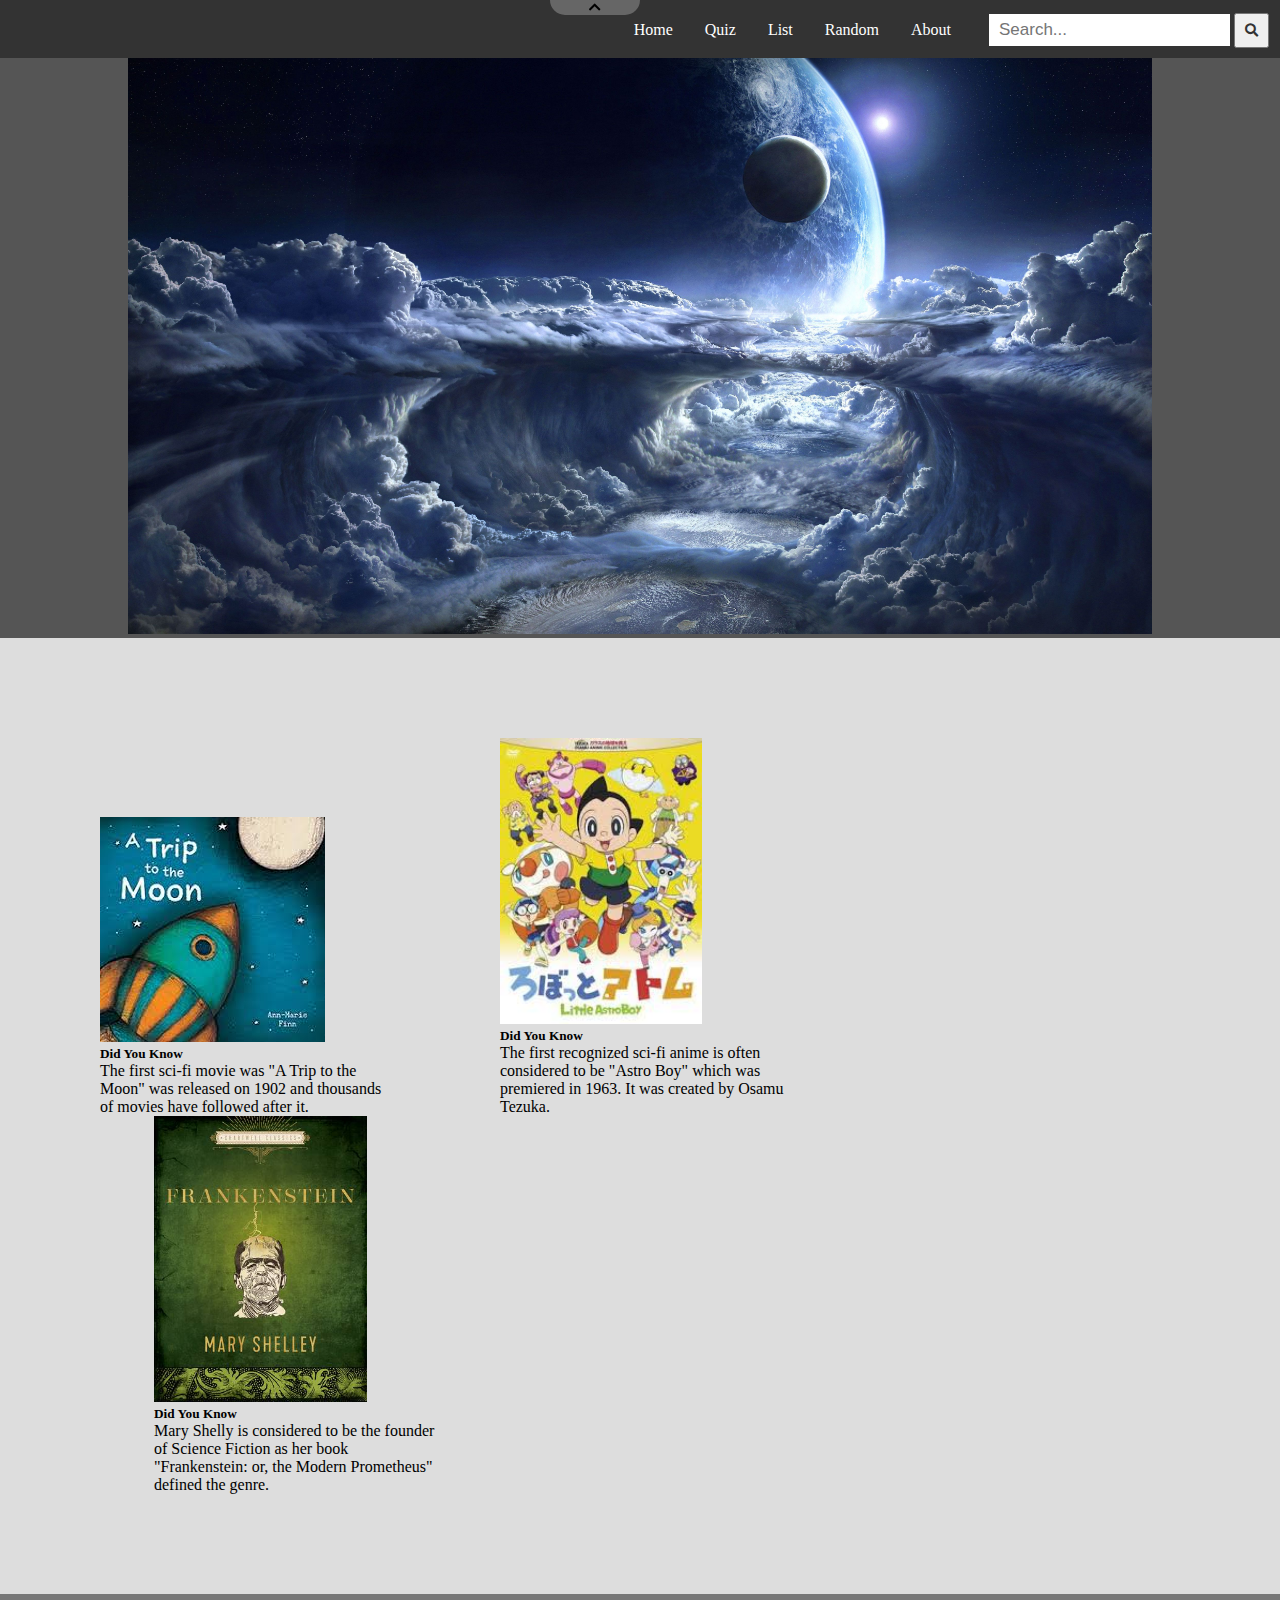
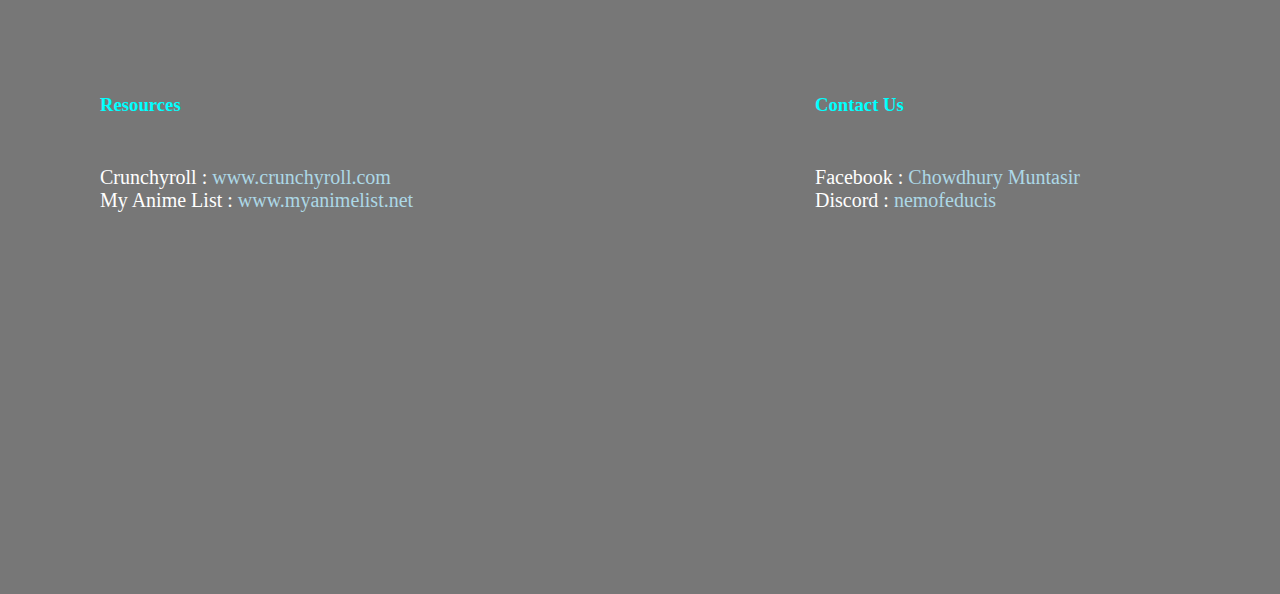
==== index.html @ 0bbf4406 "Add files via upload" ====
<!DOCTYPE html>
<html>
<head>
	<title>Scispace</title>
	<link rel="stylesheet" type="text/css" href="css/stylesheet.css">

	<!-- Adding Font Awesome -->
	<link rel="stylesheet" href="https://cdnjs.cloudflare.com/ajax/libs/font-awesome/5.15.4/css/all.min.css">
	<!-- Adding Bootstrap -->
	<link href="https://cdn.jsdelivr.net/npm/bootstrap@5.0.2/dist/css/bootstrap.min.css" rel="stylesheet" integrity="sha384-EVSTQN3/azprG1Anm3QDgpJLIm9Nao0Yz1ztcQTwFspd3yD65VohhpuuCOmLASjC" crossorigin="anonymous">

</head>
<body>
	<div class="scrollmenu" id="navBar">
		<div class="scrollmenucontent">
  			<a href="#home">Home</a>
  			<a href="#news">Quiz</a>
  			<a href="#news">List</a>
  			<a href="#contact">Random</a>
  			<a href="#about">About</a>
 			<form action="/search" method="get" class="searchbar">
  				<input type="text" name="search" placeholder="Search...">
  				<button type="submit" id="searchicon"><i class="fas fa-search"></i></button>
			</form>
 		</div>
	</div>
	<button type="submit" id="togglenav"><i class="fas fa-chevron-up"></i></button>

	<div class="slideshowcontainer">
  		<div class="mySlides">
    		<img src="images/image1.png" style="width:80%;">
  		</div>
  		<div class="mySlides">
    		<img src="images/image2.png" style="width:80%;">
  		</div>
  		<div class="mySlides">
    		<img src="images/image3.png" style="width:80%">
  		</div>
	</div>

	<div class="didUNoContainer">
		<div class="card" style="width: 18rem; display: inline-block; margin: 0 5% 0 0; border: 0;">
  			<img src="images/aTripToTheMoon.png" class="card-img-top" alt="...">
  			<div class="card-body">
    			<h5 class="card-title">Did You Know</h5>
    			<p class="card-text">The first sci-fi movie was "A Trip to the Moon" was released on 1902 and thousands of movies have followed after it.</p>
  			</div>
		</div>
		<div class="card" style="width: 18rem; display: inline-block; margin: 0 5% 0 5%;">
  			<img src="images/astroBoy.png" class="card-img-top" alt="..." style="height: 286px; border: 0;">
  			<div class="card-body">
    			<h5 class="card-title">Did You Know</h5>
    			<p class="card-text">The first recognized sci-fi anime is often considered to be "Astro Boy" which was premiered in 1963. It was created by Osamu Tezuka.</p>
  			</div>
		</div>
		<div class="card" style="width: 18rem; display: inline-block; margin: 0 0 0 5%;">
  			<img src="images/frankenstein.png" class="card-img-top" alt="..." style="height: 286px; border: 0;">
  			<div class="card-body">
    			<h5 class="card-title">Did You Know</h5>
    			<p class="card-text">Mary Shelly is considered to be the founder of Science Fiction as her book "Frankenstein: or, the Modern Prometheus" defined the genre.</p>
  			</div>
		</div>
     </div>


     <section class="about" id="about">
     	<div class="resources">
     		<h3 class="h3resources">Resources</h3>
     		<p class="normal">Crunchyroll : <a href="https://www.crunchyroll.com" >www.crunchyroll.com</a></p>
     		<p class="normal">My Anime List : <a href="https://www.myanimelist.net">www.myanimelist.net</a></p>
     	</div>
     	<div class="contactUs">
     		<h3 class="h3resources">Contact Us</h3>
     		<p class="normal">Facebook : <a href="https://www.facebook.com/muntasir.chowdhury.3154" >Chowdhury Muntasir</a></p>
     		<p class="normal">Discord : <a href="https://www.discord.com">nemofeducis</a></p>
     	</div>
     </section>

	<script type="text/javascript" src="scripts/script.js"></script>
	<!-- Adding Bootstrap JS -->
	<script src="https://cdn.jsdelivr.net/npm/bootstrap@5.0.2/dist/js/bootstrap.bundle.min.js" integrity="sha384-MrcW6ZMFYlzcLA8Nl+NtUVF0sA7MsXsP1UyJoMp4YLEuNSfAP+JcXn/tWtIaxVXM" crossorigin="anonymous"></script>
</body>
</html>
---- css/stylesheet.css ----
*{
	margin: 0;
	padding: 0;
}
div.scrollmenu {
  background-color: #333;
  overflow: auto;
  white-space: nowrap;
  padding: 5px;
  width: 100%;
  position: fixed;
  z-index: 9998;
}

div.scrollmenucontent {
	float:right;
}

div.scrollmenu a {
  display: inline-block;
  color: white;
  text-align: right;
  padding: 14px;
  text-decoration: none;
}

div.scrollmenu a:hover {
  background-color: #777;
}
/* Style the search box inside the navigation bar */
.scrollmenu input[type=text] {
  padding: 6px 10px;
  border: none;
  margin-top: 8px;
  margin-left: 20px;
  font-size: 17px;
}
#searchicon {
  margin-top: 8px;
  margin-right: 16px;
  display: inline-block;
  width: 35px; /* Set the width of the icon */
  height: 35px; /* Set the height of the icon */
  color: #333; /* Set the color of the icon */
  cursor: pointer; /* Change cursor to pointer on hover for better UX */
}

.searchbar{
	display: inline-block;
}

#togglenav{
  position: fixed;
  top: 0;
  right: 50%;
  z-index: 9999;
  width: 7%;
  border: none;
  background-color:  #666666;
  border-radius: 0px 0px 15px 15px;
  cursor: pointer;
}

#togglenav:hover{
	background-color: #444;
}

.hidden{
	display: none;
}

.mySlides {
  display: none;
}

.mySlides img{
	margin-top: 58px;
	margin-left: 10%;
	margin-right: 10%;
}

.slideshowcontainer{
	background-color: #555;
}

.didUNoContainer{
	padding: 100px;
	background-color: #DDDDDD;	
}

.toggleUp i {
  transform: rotate(180deg);
}

.about{
	padding: 100px;
	background-color: #777;
	height: 400px;
}

.resources{
	display: inline-block;
	float: left;
}

.h3resources{
	color: cyan;
	margin-bottom: 50px;
}

.normal{
	color: white;
	font-size: 20px;

}

.normal a{
	min-width: 200px;
	text-decoration: none;
	color: #ADD8E6;
	text-align: center;
}

.contactUs{
	padding-right: 100px;
	display: inline-block;
	float: right;
}
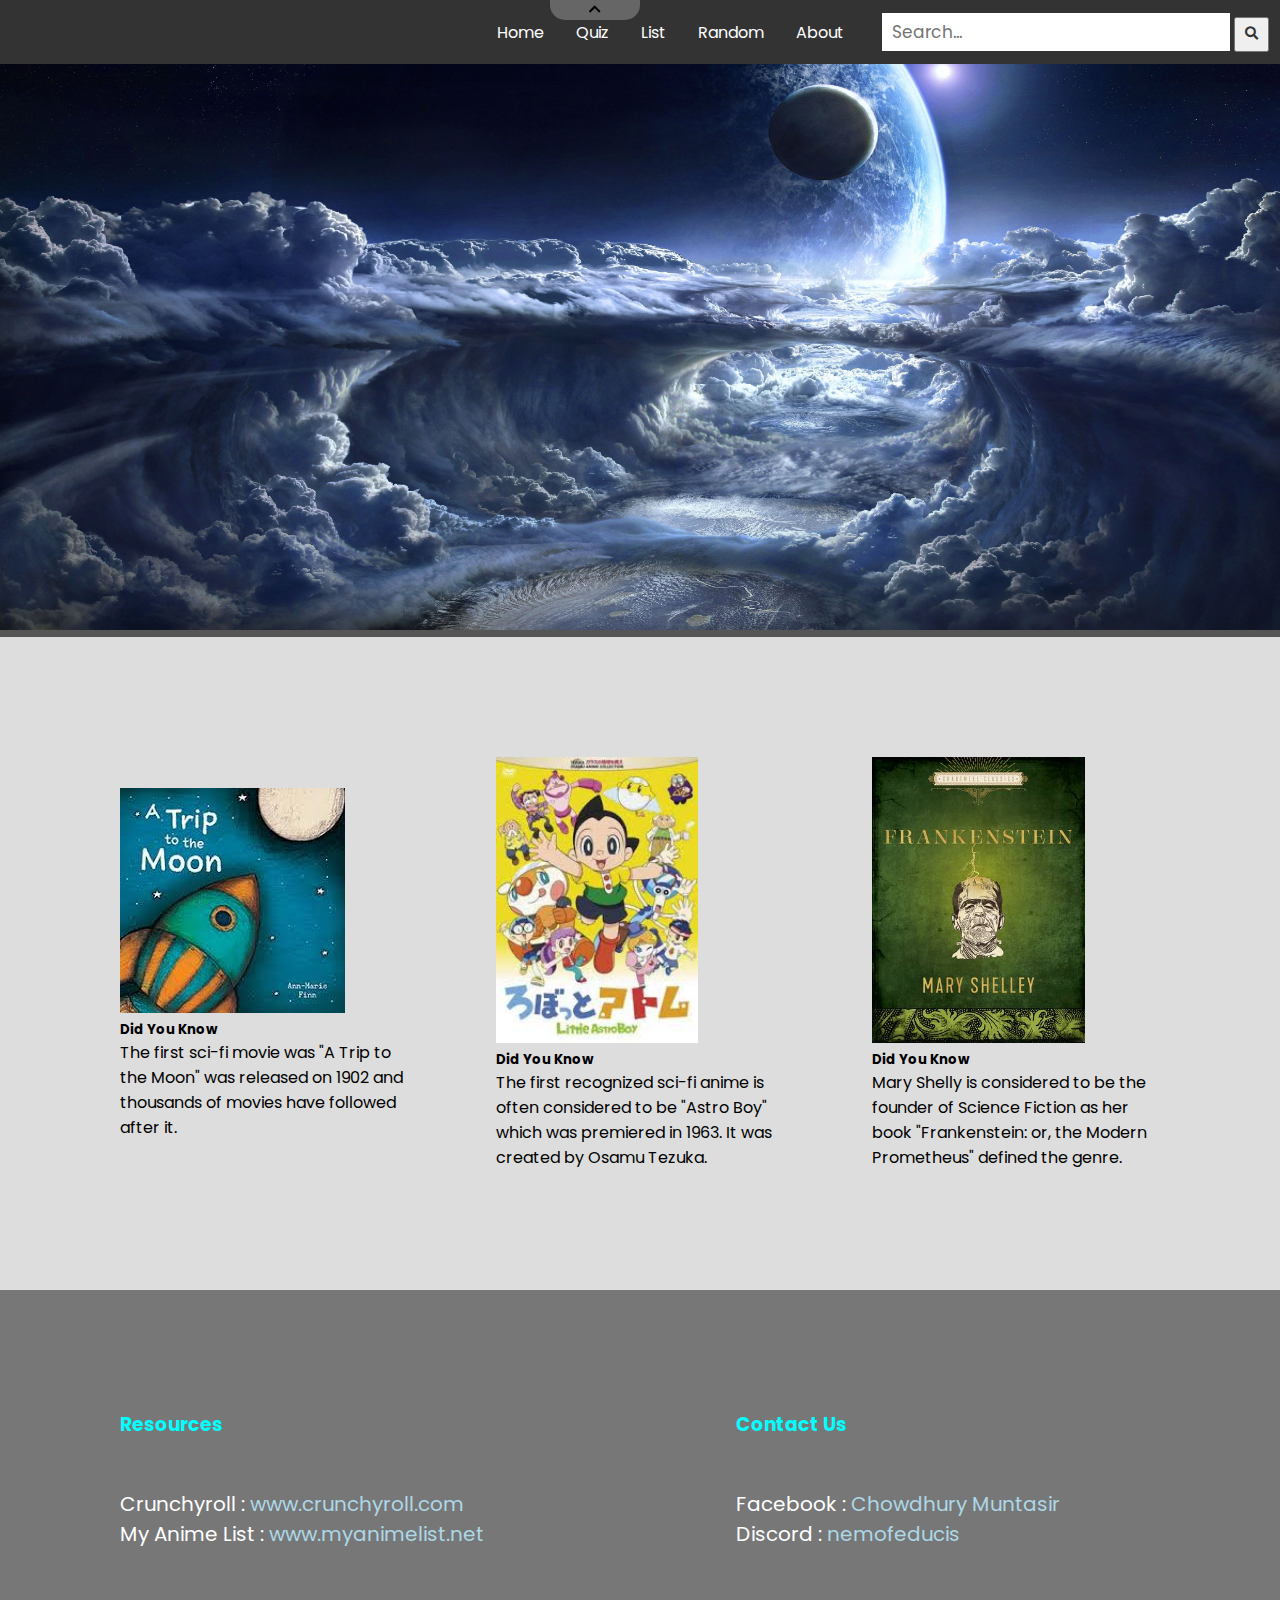
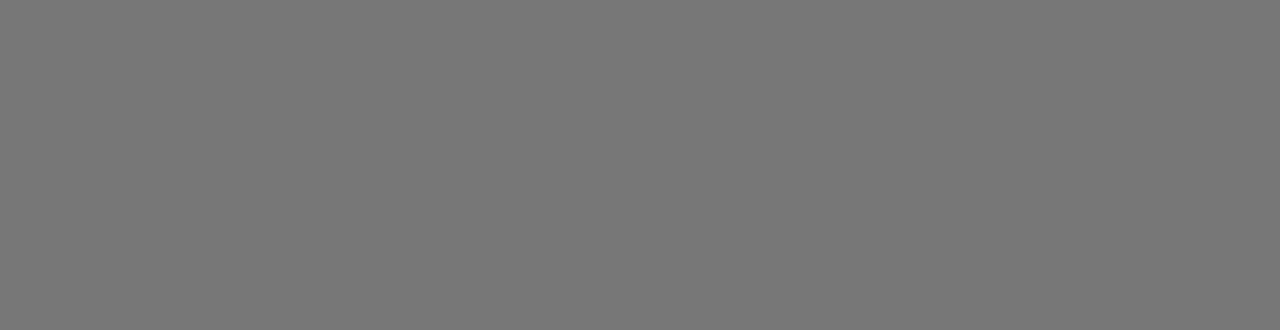
==== commit b3407874: "List added" ====
--- a/index.html
+++ b/index.html
@@ -3,6 +3,8 @@
 <head>
 	<title>Scispace</title>
 	<link rel="stylesheet" type="text/css" href="css/stylesheet.css">
+
+	<link rel="stylesheet" href="https://fonts.googleapis.com/css2?family=Poppins:wght@400;500;700&display=swap">
 
 	<!-- Adding Font Awesome -->
 	<link rel="stylesheet" href="https://cdnjs.cloudflare.com/ajax/libs/font-awesome/5.15.4/css/all.min.css">
@@ -11,11 +13,11 @@
 
 </head>
 <body>
-	<div class="scrollmenu" id="navBar">
+	<div class="scrollmenu" id="navBar" >
 		<div class="scrollmenucontent">
   			<a href="#home">Home</a>
-  			<a href="#news">Quiz</a>
-  			<a href="#news">List</a>
+  			<a href="pages/quiz.html">Quiz</a>
+  			<a href="pages/list.html">List</a>
   			<a href="#contact">Random</a>
   			<a href="#about">About</a>
  			<form action="/search" method="get" class="searchbar">
@@ -28,32 +30,32 @@
 
 	<div class="slideshowcontainer">
   		<div class="mySlides">
-    		<img src="images/image1.png" style="width:80%;">
+    		<img src="images/image1.png">
   		</div>
   		<div class="mySlides">
-    		<img src="images/image2.png" style="width:80%;">
+    		<img src="images/image2.png">
   		</div>
   		<div class="mySlides">
-    		<img src="images/image3.png" style="width:80%">
+    		<img src="images/image3.png">
   		</div>
 	</div>
 
 	<div class="didUNoContainer">
-		<div class="card" style="width: 18rem; display: inline-block; margin: 0 5% 0 0; border: 0;">
+		<div class="card" style="width: 18rem; display: inline-block;  border: 0;">
   			<img src="images/aTripToTheMoon.png" class="card-img-top" alt="...">
   			<div class="card-body">
     			<h5 class="card-title">Did You Know</h5>
     			<p class="card-text">The first sci-fi movie was "A Trip to the Moon" was released on 1902 and thousands of movies have followed after it.</p>
   			</div>
 		</div>
-		<div class="card" style="width: 18rem; display: inline-block; margin: 0 5% 0 5%;">
+		<div class="card" style="width: 18rem; display: inline-block; ">
   			<img src="images/astroBoy.png" class="card-img-top" alt="..." style="height: 286px; border: 0;">
   			<div class="card-body">
     			<h5 class="card-title">Did You Know</h5>
     			<p class="card-text">The first recognized sci-fi anime is often considered to be "Astro Boy" which was premiered in 1963. It was created by Osamu Tezuka.</p>
   			</div>
 		</div>
-		<div class="card" style="width: 18rem; display: inline-block; margin: 0 0 0 5%;">
+		<div class="card" style="width: 18rem; display: inline-block; ">
   			<img src="images/frankenstein.png" class="card-img-top" alt="..." style="height: 286px; border: 0;">
   			<div class="card-body">
     			<h5 class="card-title">Did You Know</h5>
@@ -80,4 +82,4 @@
 	<!-- Adding Bootstrap JS -->
 	<script src="https://cdn.jsdelivr.net/npm/bootstrap@5.0.2/dist/js/bootstrap.bundle.min.js" integrity="sha384-MrcW6ZMFYlzcLA8Nl+NtUVF0sA7MsXsP1UyJoMp4YLEuNSfAP+JcXn/tWtIaxVXM" crossorigin="anonymous"></script>
 </body>
-</html>+</html>
--- a/css/stylesheet.css
+++ b/css/stylesheet.css
@@ -1,6 +1,7 @@
 *{
 	margin: 0;
 	padding: 0;
+  font-family: 'Poppins', sans-serif;
 }
 div.scrollmenu {
   background-color: #333;
@@ -65,8 +66,14 @@
 	background-color: #444;
 }
 
-.hidden{
-	display: none;
+#navBar.hidden{
+	position: sticky;
+  transition: all 0.3s ease;
+}
+
+#navBar.active{
+  position: relative;
+  transition: all 0.3s ease;
 }
 
 .mySlides {
@@ -74,9 +81,8 @@
 }
 
 .mySlides img{
-	margin-top: 58px;
-	margin-left: 10%;
-	margin-right: 10%;
+  width: 100%;
+  height: 70vh;
 }
 
 .slideshowcontainer{
@@ -84,8 +90,12 @@
 }
 
 .didUNoContainer{
-	padding: 100px;
+	padding: 120px;
 	background-color: #DDDDDD;	
+  display: flex;
+  flex-direction: row;
+  align-items: center;
+  justify-content: space-between;
 }
 
 .toggleUp i {
@@ -93,14 +103,15 @@
 }
 
 .about{
-	padding: 100px;
+	padding: 120px;
 	background-color: #777;
 	height: 400px;
+  display: flex;
+  justify-content: space-between;
 }
 
 .resources{
 	display: inline-block;
-	float: left;
 }
 
 .h3resources{
@@ -124,5 +135,4 @@
 .contactUs{
 	padding-right: 100px;
 	display: inline-block;
-	float: right;
 }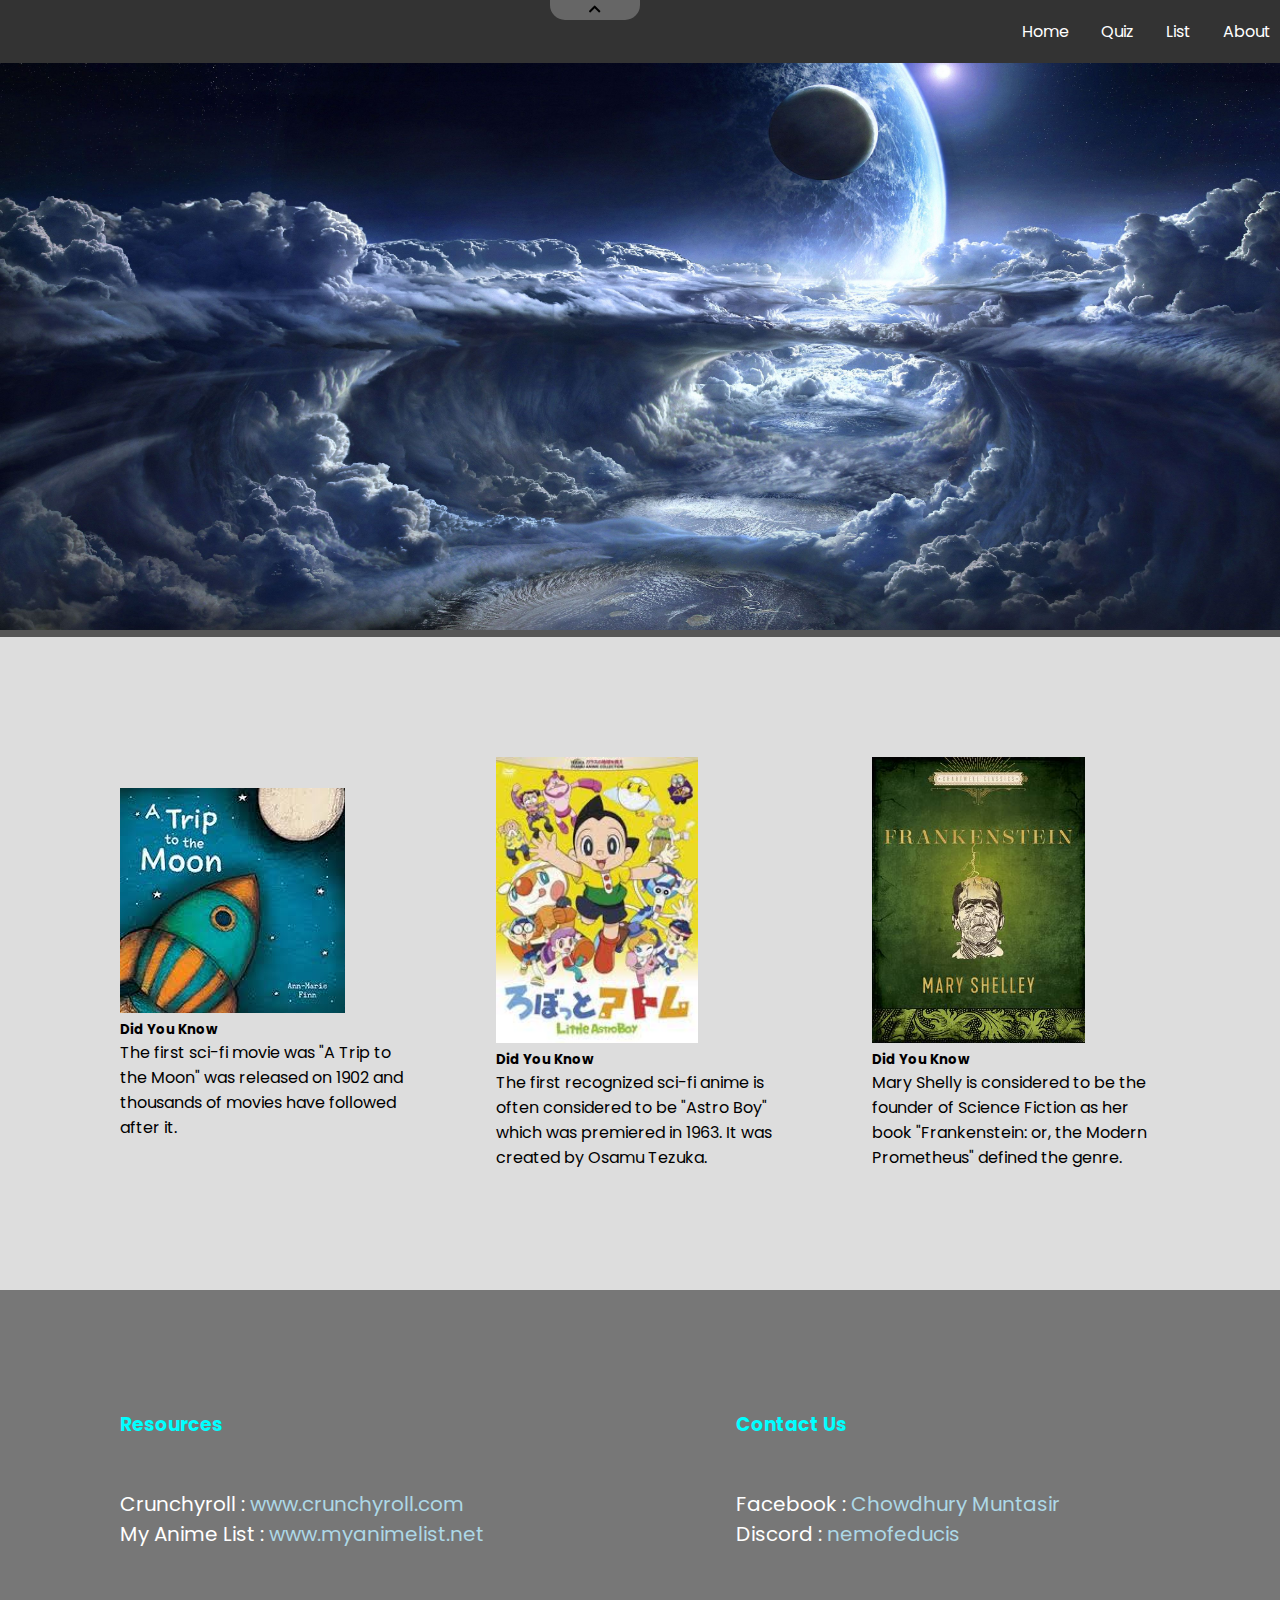
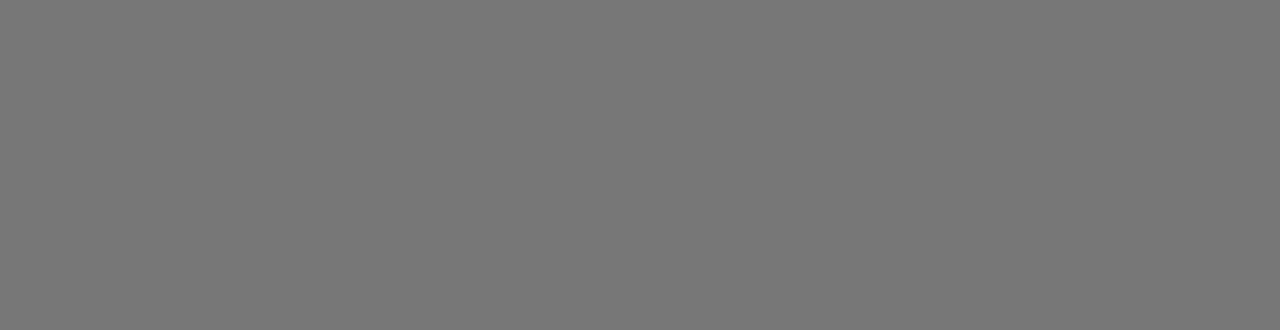
==== commit 05c517a7: "Update index.html" ====
--- a/index.html
+++ b/index.html
@@ -18,12 +18,7 @@
   			<a href="#home">Home</a>
   			<a href="pages/quiz.html">Quiz</a>
   			<a href="pages/list.html">List</a>
-  			<a href="#contact">Random</a>
   			<a href="#about">About</a>
- 			<form action="/search" method="get" class="searchbar">
-  				<input type="text" name="search" placeholder="Search...">
-  				<button type="submit" id="searchicon"><i class="fas fa-search"></i></button>
-			</form>
  		</div>
 	</div>
 	<button type="submit" id="togglenav"><i class="fas fa-chevron-up"></i></button>
